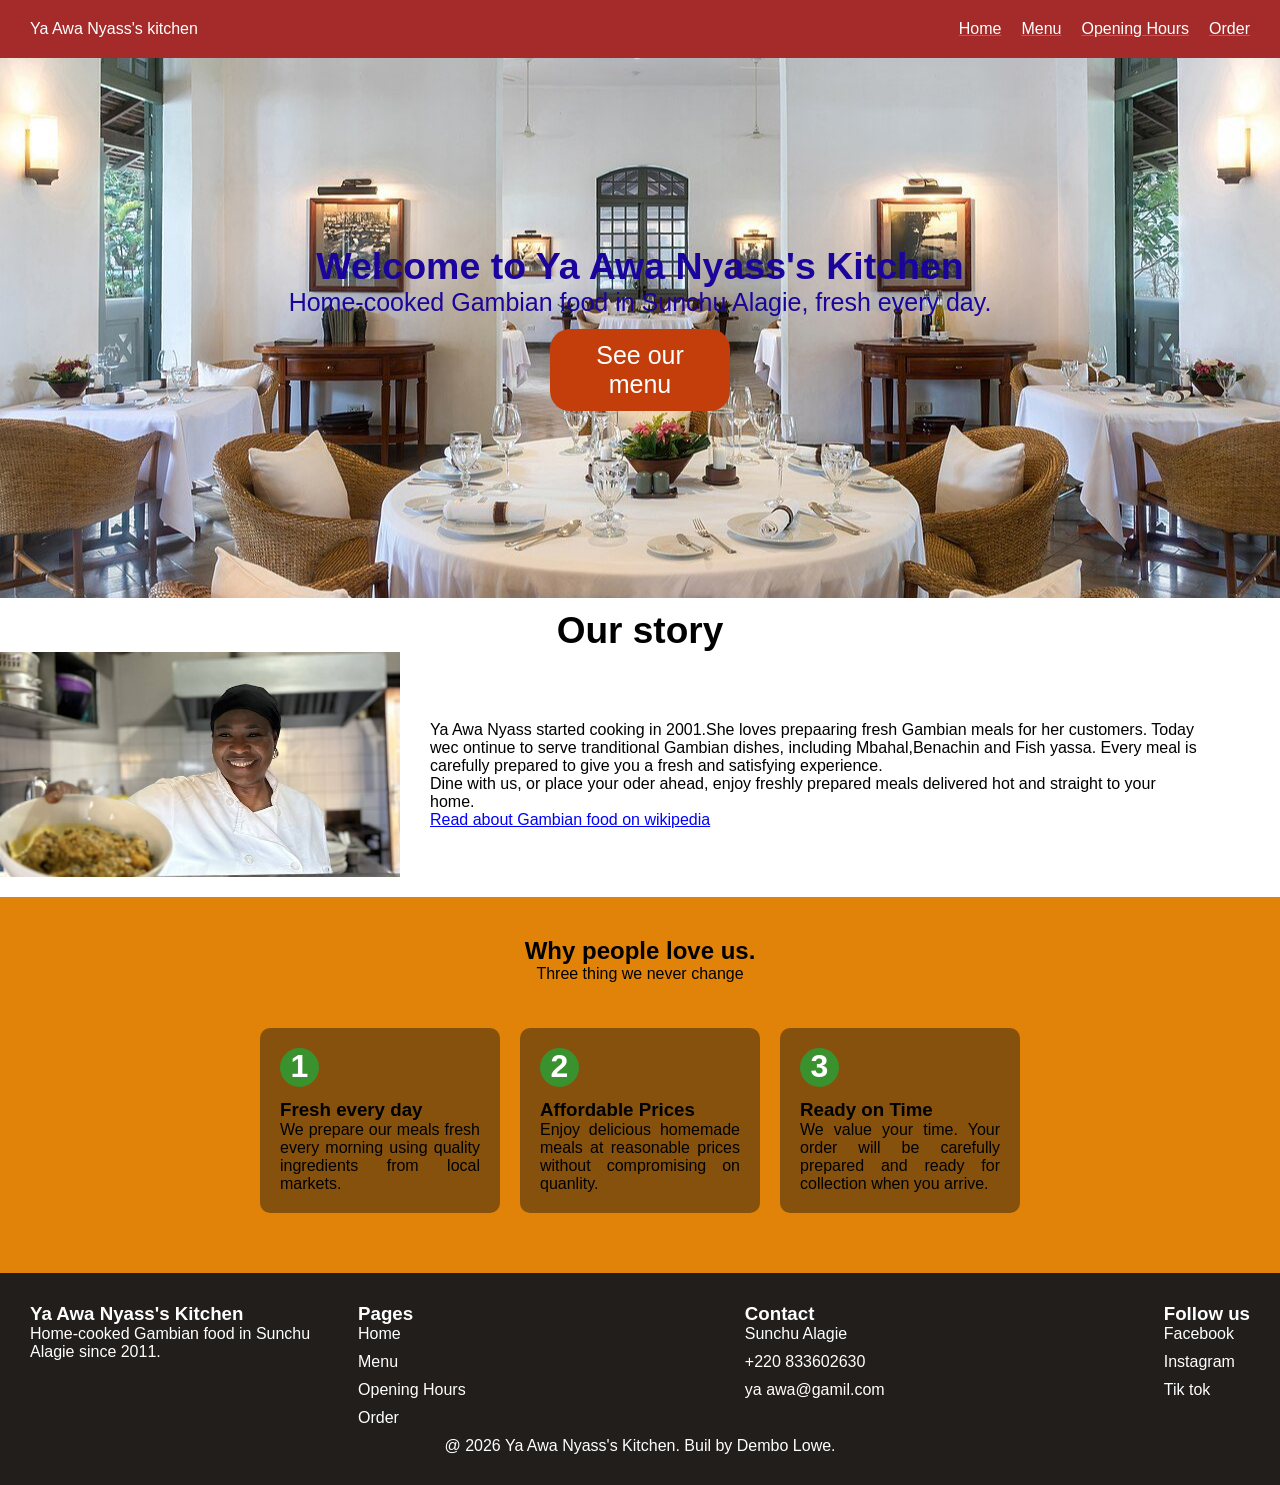
==== index.html @ 91d2c4b7 "Add files via upload" ====
<!DOCTYPE html>
<html lang="en">

<head>
    <meta charset="UTF-8">
    <meta name="viewport" content="width=device-width, initial-scale=1.0">
    <title>Cook </title>
    <link rel="stylesheet" href="style.css">
</head>

<body>
    <header>
        <span>Ya Awa Nyass's kitchen</span>
        <nav>
            <ul class="navigation">
                <li><a href="index.html" class="active">Home</a></li>
                <li><a href="menu.html" class="active">Menu</a></li>
                <li><a href="opening.html" class="active">Opening Hours</a></li>
                <li><a href="order.html" class="active">Order</a></li>
            </ul>
        </nav>
    </header>
    <main>
        <section class="hero">
            <h1>Welcome to Ya Awa Nyass's Kitchen</h1>
            <p>Home-cooked Gambian food in Sunchu Alagie, fresh every day.</p>
            <a href="menu.html" class="button">See our menu</a>
        </section>
    </main>
    <section class="our-story">
        <h2>Our story</h2>
        <div class="story-content">
            <img src="image.jpg" alt="place" width="400px">
            <div class="story-text">
                <p>Ya Awa Nyass started cooking in 2001.She loves prepaaring fresh Gambian meals for her customers.
                    Today wec ontinue to serve tranditional Gambian dishes, including Mbahal,Benachin and Fish yassa.
                    Every meal is carefully prepared to give you a fresh and satisfying experience.</p>
                <p>Dine with us, or place your oder ahead, enjoy freshly prepared meals delivered hot and straight to
                    your home.</p>
                <a href="#">Read about Gambian food on wikipedia</a>
            </div>
        </div>
    </section>
    <section class="features">
        <h2>Why people love us.</h2>
        <p>Three thing we never change</p>
        <div class="home-cards">
            <div class="home-card">
                <span>1</span>
                <h3>Fresh every day</h3>
                <p>We prepare our meals fresh every morning using quality ingredients from local markets.</p>
            </div>
            <div class="home-card">
                <span>2</span>
                <h3>Affordable Prices</h3>
                <p>Enjoy delicious homemade meals at reasonable prices without compromising on quanlity.</p>
            </div>
            <div class="home-card">
                <span>3</span>
                <h3>Ready on Time </h3>
                <p>We value your time. Your order will be carefully prepared and ready for collection when you arrive.
                </p>
            </div>
        </div>
    </section>
    <footer>
        <div class="">
            <div class="footer-container">
                <div>
                    <h3>Ya Awa Nyass's Kitchen</h3>
                    <p>Home-cooked Gambian food in Sunchu Alagie since 2011.</p>
                </div>
                <div class="quick-links-wrapper">
                    <div class="page">
                        <h3>Pages</h3>
                        <p>Home</p>
                        <p>Menu</p>
                        <p>Opening Hours</p>
                        <p>Order</p>
                    </div>
                    <div class="contact">
                        <h3>Contact</h3>
                        <p>Sunchu Alagie</p>
                        <p>+220 833602630</p>
                        <p>ya awa@gamil.com</p>
                    </div>
                    <div class="follow us">
                        <h3>Follow us</h3>
                        <p>Facebook</p>
                        <p>Instagram</p>
                        <p>Tik tok</p>
                    </div>
                </div>
            </div>
            <p class="copyright-info">@ 2026 Ya Awa Nyass's Kitchen. Buil by Dembo Lowe.</p>
    </footer>
</body>

</html>
---- style.css ----
*{
            padding: 0;
            margin: 0;
            box-sizing: border-box;
        }
        a {
            text-decoration:underline;
            color:inherit;
            position: relative;
        }
        ul,
        ol,
        li {
            list-style-type: none ;
        }
        body{
            font-family: Arial, Helvetica, sans-serif;
        }

        header{
            background-color: brown;
            color: white;
            display:flex;
            justify-content: space-between;
            padding: 20px 30px;
            align-items: center;

        }
        .navigation {
            display:flex;
            gap: 20px;
            align-items: center;
        }
        .active{
            text-decoration:underline;
           text-decoration-color: rgb(6, 187, 75);
           margin-top: 10px;
        }

        .hero{
            background-image: url(dining-room.jpg);
            height: 60vh;
            display: flex;
            flex-direction: column;
            justify-content: center;
            background-size: cover;
            font-size: 25px;
            align-items: center;
            color: rgb(27, 4, 156);
            text-align: center;
           background-position: center;  
             /* margin-button:150px */
        }
        .hero a{
            width: 14%;
            margin-top: 12px;
            padding: 12px;
            text-decoration: none;
            background-color: #c43e0b;
            color: white;
            border: none;
            border-radius: 20px;
        }
         .story-content{ 
            display: flex;
            align-items: center;
            gap: 30px;
        }
        .story-content a{
            color: blue;
        }
       .our-story h2{ justify-content: center;
                text-align: center;
                margin-top: 12px;
                font-size: 37px;
                font-family: Arial, Helvetica, sans-serif;
            }
    .story-content img{
         width: 400px;
            margin-bottom: 20px;
    }
            .story-content div{
                width: 60%;
            }
            .features{
                background-color: #e08308;
                padding: 40px;
                text-align: center;
            }
             .home-cards{
                display: flex;
                gap: 20px;
                justify-content: center;
                margin-top: 25px;
            }
             .home-card span{
                width:39px;
                height: 39px;
                background-color: #3a922f;
                color: white;
                display: flex;
                justify-content: center;
                text-align: center;
                border-radius: 50%;
                font-size: 32px;
                font-weight: bold;
                margin-bottom: 12px;
            }
            .home-card{
                background-color: rgb(133, 81, 12);
                padding: 20px;
                margin-top: 20px;
                margin-bottom: 20px;
                display:lex;
                justify-content: center;
                width: 20%;
                text-align: justify;
                border-radius: 10px;
                text-align: justify;
            }
            .menu-hero{ height: 50vh;
            display: flex;
            background-color: #e08308;
            flex-direction: column;
            justify-content: center;
            background-size: cover;
            align-items: center;
            color: rgb(224, 7, 7);
            text-align: center;
           background-position: center;
               
                /* margin-button:150px */
            }
            .menu-dishes h2{ justify-content: center;
                text-align: center;
                margin-top: 12px;
                font-size: 37px;
                font-family: Arial, Helvetica, sans-serif;
            }
            .menu-dishes p{
                justify-content: center;
                text-align: center;
            }
            .menu-food-cards{               
                gap: 20px;                             
                display:flex;
                height:250px ;
                justify-content: center;
                margin-top: 30px;
            }
            .menu-food-card{
                background-color: white;               
                padding: 12px;
                margin-left: 40;
                width: 350px;
                border-radius: 10px;
                text-align: left;
                border: 1px solid #eee;
            }
            .menu-food-card img{
                width: 100%;
                height: 140px;
            }
            .price{
                color: red;
                font-weight: bold;
            }
            .food-card h3
            .food-card p
            .food-card h4{
                margin-top: 20px;

            }
            .food-card h4{
                color: #bd3d0c;
            }
            .drinks{
               background-color: white;
                padding: 40px;
                text-align: center; 
                margin-right: 100px;
            }
            .drinks h4{
                font-size: 20px;
                margin-bottom: 5px;
            }
        .subtitle{
            font-size: 14px;
            margin-bottom: 30px;
        }
        .strong{
            justify-content: center;
            text-align: center;
        }  
        
            .drink-list{                 
                margin:30px auto;
                width: 40%;
            }
            .drink-item{       
                padding: 20px 0 ;
                display: flex;
                flex-direction: row;
                text-align: left;
                text-decoration: none;
                justify-content: space-between;
                border-bottom: 1px solid #ddd ;
                align-items: center;
                gap: 300px;
            }
            .drink-item span{
                font-size: 16px;
                display: inline-block;

            }
            .drink-item strong{
                color: #a94319;
                font-size: 16px;
                text-align: center;
            }
            .drinks h4{
                justify-content: center;
                text-align: center;
                margin-top: 20px;
                font-size: 27px;
                font-family: Arial, Helvetica, sans-serif;
            }
            .opening-hero{
                height: 50vh;
            display: flex;
            background-color: #390c8f;
            flex-direction: column;
            justify-content: center;
            background-size: cover;
            align-items: center;
            color: rgb(224, 7, 7);
            text-align: center;
           background-position: center;
            }
            .opening-h2{
                justify-content: center;
                text-align: center;
                margin-top: 12px;
                font-size: 47px;
                font-family: Arial, Helvetica, sans-serif;
            }
            .find-us{
                background-color: #fff7ed;
                padding: 35px 20px;
                align-items: center;
                 justify-content: center;
            }
            .find-us h3{
                font-size: 24px;
                justify-content: center;
                text-align: center;
                color: #333;
                margin-bottom: 8px;
            }
            .find-us p{
                font-size: 15px;
                color: #444;
                margin-bottom: 15px;
            }
            .find-us ul{
                display: flex;
                text-align: left;
                font-size: 14px;
                line-height: 1.8;
                color: #444;
                padding-left:20px ;
                margin: 0;
            }
            .find-us li{
                margin-bottom: 5px;
            }
    .opening-hours h2{
        justify-content: center;
                text-align: center;
                margin-top: 12px;
                font-size: 47px;
                font-family: Arial, Helvetica, sans-serif;
                margin-bottom: 12px;
    }
         table {
            margin: 40 0 40 0;
            border-collapse: collapse;
            width: 85%;
            margin-left: 90px;
            text-align: left;
            height: 60vh;
            margin-bottom: 20px;

        }
        /* Table heading */
        th{
            padding: 20px;
            background-color: #a94319;
            max-width: 100%;
            text-align: left;
        }
        /* table boxes */
        td{    
            padding: 12px;
            text-align: left;
            font-size: 16px;
            background-color: #ddd5c8;
            font-family: Arial, sans-serif;
            margin-bottom: 20px;
        }
        .find-us {
            background-color: #fff6ed;
            padding: 40px 20px;
            text-align: center;
        }
        .find-us h3{
            font-size: 37px;
            margin-bottom:15px ;
            color: #333;
        }
        .find-us .locaton {
            font-size: 14px;
            color: #666;
            margin-bottom: 25px;
            }
            .find-us ol{
                width: 40%;
                margin: auto;
                text-align: left;
                line-height: 2;
                font-size: 14px;
                list-style-type: decimal;
            }  
            .find-us li{
                list-style-type: disc;

            }
        .order-hero{
            height: 50vh;
            display: flex;
            background-color: #4a6f7e;
            flex-direction: column;
            justify-content: center;
            background-size: cover;
            align-items: center;
            color: rgb(176, 238, 7);
            text-align: center;
           background-position: center;
        }
        .opening-section{
            background-color:red ;
            text-align: center;
            text-decoration: dashed;
            list-style-type: disc;
        }
       .order h2{
         justify-content: center;
                text-align: center;
                margin-top: 12px;
                font-size: 37px;
                font-family: Arial, Helvetica, sans-serif;
        }
        .order-form{
            max-width: 310px;
            margin: 0 auto;
            padding: 20px;
            text-align: left;
            background-color: #e08308;
            border-radius: 12px;
        }
        .order-form-section{
            padding: 35px 20px;
            text-align: center;
        }
        .order-form label{
            display: flex;
            margin-bottom: block;
            font-weight: bold;
            font-size: 17px;
        }
        .order-form input,
        .order-form select{
            width: 100%;
            padding:19px;
            margin-bottom: 12px;
            border-radius: 12px solid #ddd5c8;
            height: 11px;
            font-size: 15px;
        }
        .order-form textarea{
            width: 100%;
            height: 45px;
            resize: vertical;
        }
    
        .order-form button{
            width: 100%;
            margin-top: 12px;
            padding: 12px;
            background-color: #c43e0b;
            color: white;
            border: none;
            border-radius: 20px;
        }
        .ordering{
            display: flex;
            padding: 40px;
            text-align: center;
        }
.order-features{
    background-color: bisque;
}
.order-features h3{
     justify-content: center;
                text-align: center;
                margin-top: 20px;
                font-size: 27px;
                font-family: Arial, Helvetica, sans-serif;
}

         .order-cards{
                display: flex;
                gap: 20px;
                height: 20%;
                justify-content: center;
                margin-top: 25px;
            }
            .order-card span{
                width:39px;
                height: 39px;
                background-color: #c94b16;
                color: white;
                display: flex;
                justify-content: center;
                text-align: center;
                border-radius: 50%;
                font-size: 32px;
                font-weight: bold;
                margin-bottom: 12px;
            }
            .order-card{
                background-color: #e08308;
                padding: 20px;
                margin-top: 20px;
                margin-bottom: 20px;
                display:lex;
                justify-content: center;
                width: 20%;
                text-align: justify;
                border-radius: 10px;
                text-align: justify;
            }
            
        footer{
            background-color: #211e1c;
            color: white;
            padding: 30px;
            /* display: inline-flex; */
        }

        .quick-links-wrapper {
            display: flex;
            justify-content: space-between;
            width: 100%;
        }
        .footer-container{
            display:flex;
            justify-content: space-between;
            gap: 25px;
            align-items: flex-start;
        }
        

    .footer-container a{
        display: inline-flex;
        color: white;
        text-decoration: none;
        margin-bottom: 10px;
    }
    .footer-container p{
        margin-bottom: 10px;
        /* display: inline-flex; */

    }

    .copyright-info {
        text-align: center;
    }
/* .copyright{
    text-align: center;
    border-top: 1px solid gray;
    padding-top: 15px;
} */
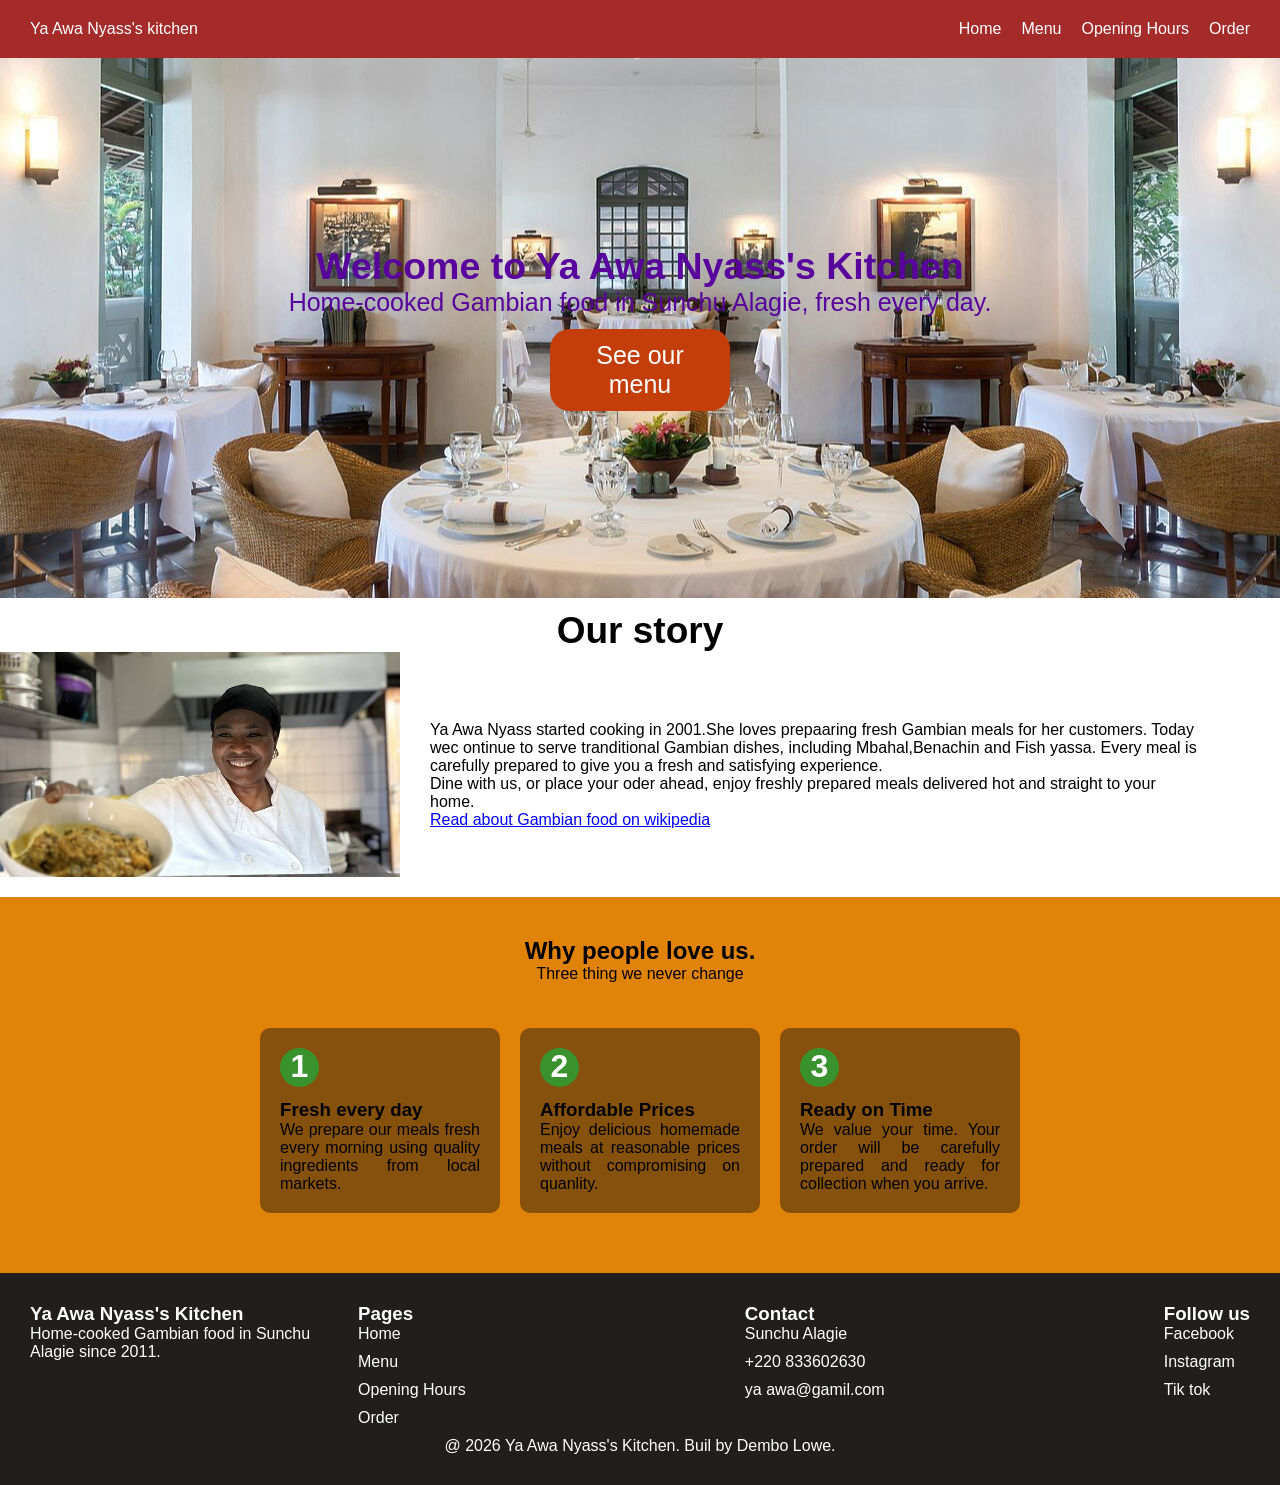
==== commit bc908800: "Add files via upload" ====
--- a/index.html
+++ b/index.html
@@ -4,7 +4,7 @@
 <head>
     <meta charset="UTF-8">
     <meta name="viewport" content="width=device-width, initial-scale=1.0">
-    <title>Cook </title>
+    <title>Ya Awa Nyass's kitchen </title>
     <link rel="stylesheet" href="style.css">
 </head>
 
@@ -14,9 +14,9 @@
         <nav>
             <ul class="navigation">
                 <li><a href="index.html" class="active">Home</a></li>
-                <li><a href="menu.html" class="active">Menu</a></li>
-                <li><a href="opening.html" class="active">Opening Hours</a></li>
-                <li><a href="order.html" class="active">Order</a></li>
+                <li><a href="menu.html">Menu</a></li>
+                <li><a href="opening.html">Opening Hours</a></li>
+                <li><a href="order.html">Order</a></li>
             </ul>
         </nav>
     </header>
--- a/style.css
+++ b/style.css
@@ -3,18 +3,24 @@
             margin: 0;
             box-sizing: border-box;
         }
-        a {
-            text-decoration:underline;
+         nav a {
+            text-decoration:none;
             color:inherit;
+            padding-bottom: 8px;
             position: relative;
         }
         ul,
-        ol,
         li {
             list-style-type: none ;
         }
         body{
             font-family: Arial, Helvetica, sans-serif;
+        }
+         nav ul li a .active{
+            border-bottom: 3px solid wheat;
+        }
+        nav ul li a:hover{
+            border-bottom:3px solid wheat ;
         }
 
         header{
@@ -32,7 +38,7 @@
             align-items: center;
         }
         .active{
-            text-decoration:underline;
+            text-decoration: ;
            text-decoration-color: rgb(6, 187, 75);
            margin-top: 10px;
         }
@@ -46,7 +52,7 @@
             background-size: cover;
             font-size: 25px;
             align-items: center;
-            color: rgb(27, 4, 156);
+            color: rgb(88, 4, 156);
             text-align: center;
            background-position: center;  
              /* margin-button:150px */
